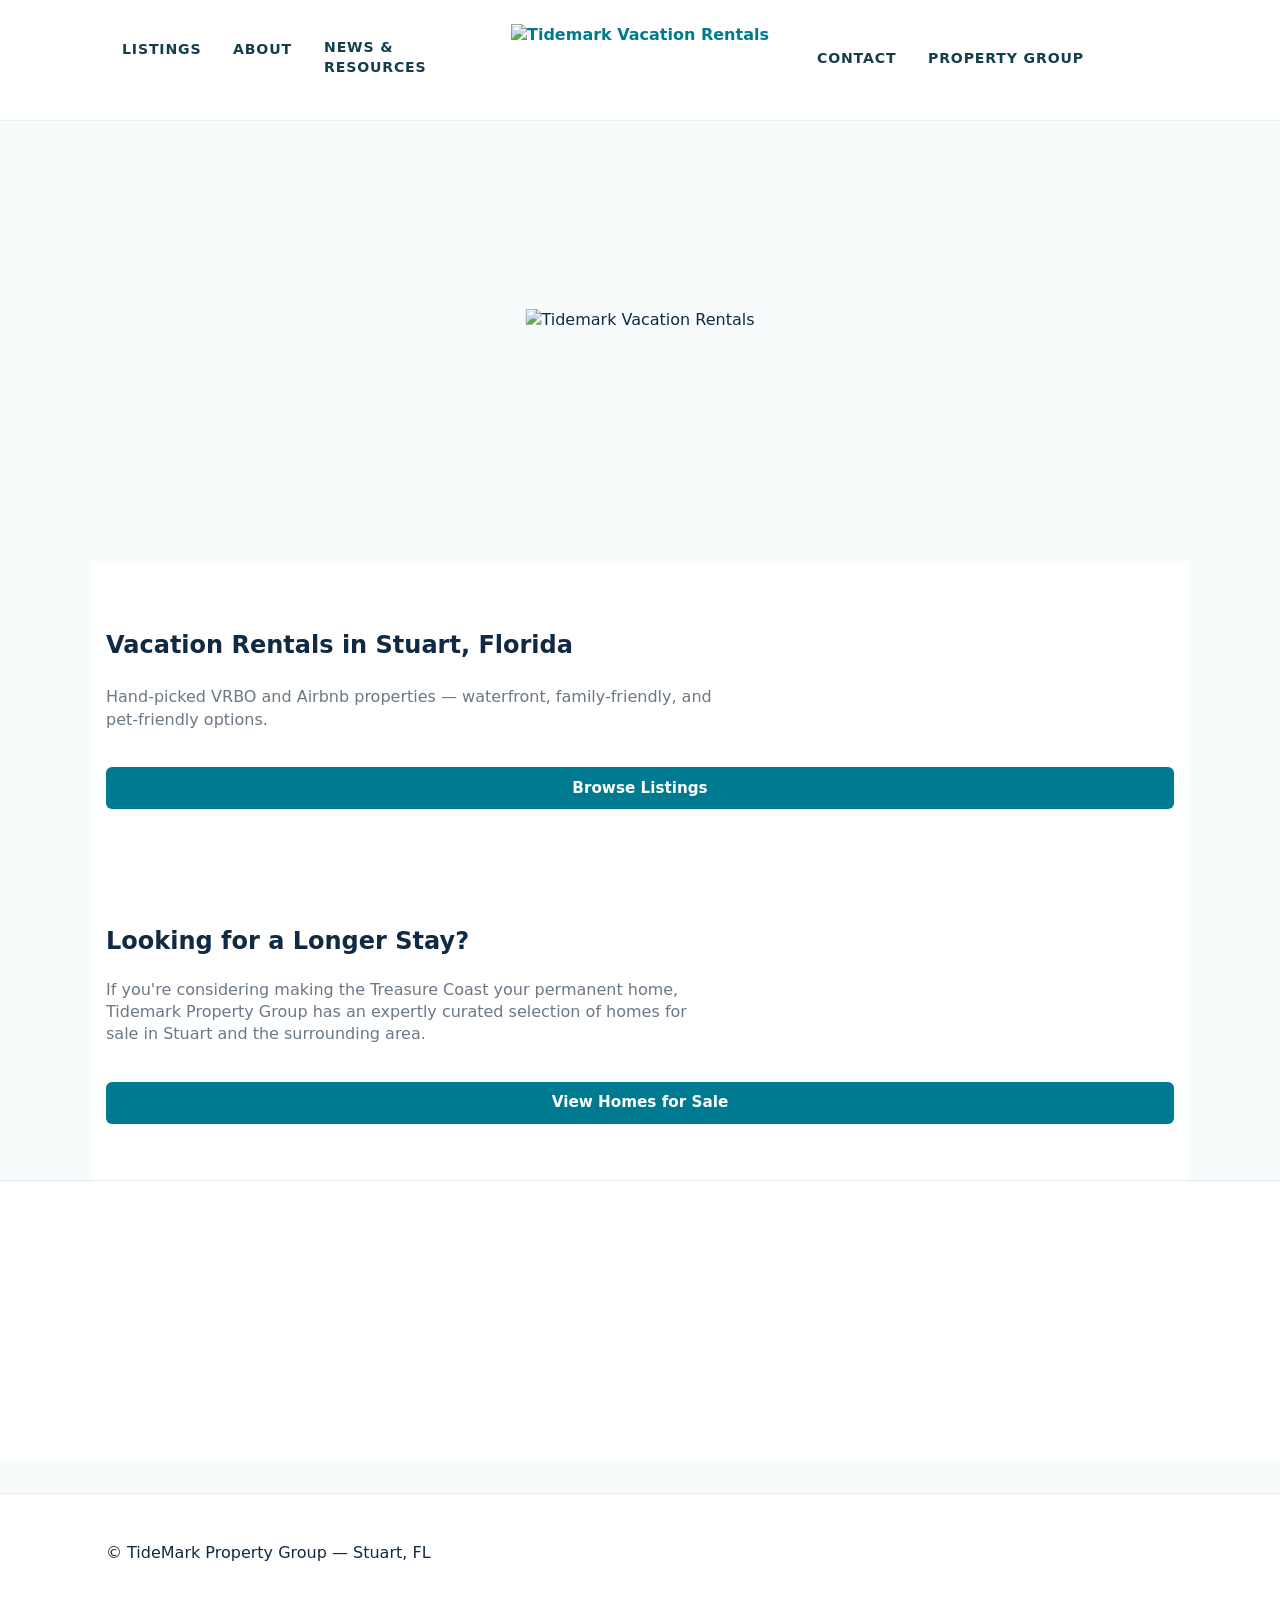
==== index.html @ 380ade41 "commit" ====
<!doctype html>
<html lang="en">
<head>
  <meta charset="utf-8">
  <meta name="viewport" content="width=device-width,initial-scale=1">
  <title>Tidemark Vacation Rentals — Stuart, FL</title>
  <meta name="description" content="Curated VRBO and Airbnb vacation rentals in Stuart, Florida. Browse beachfront homes, cottages, and condos.">
  <link rel="stylesheet" href="styles/base.css">
  <link rel="stylesheet" href="styles/layout.css">
  <link rel="stylesheet" href="styles/components.css">
  <link rel="stylesheet" href="styles/animations.css">
  <link rel="stylesheet" href="styles.css">
  <link rel="icon" href="images/logo.png" type="image/png">
</head>

<body>
  <header class="site-header">
    <div class="container header-inner">
      <nav class="nav-left" aria-label="Primary navigation">
        <ul class="nav">
          <li><a href="listings.html">Listings</a></li>
          <li><a href="about.html">About</a></li>
          <li><a href="news.html">News &amp; Resources</a></li>
        </ul>
      </nav>
      <a class="brand" href="index.html">
        <img src="images/logo.png" alt="Tidemark Vacation Rentals" class="logo">
      </a>
      <nav class="nav-right" aria-label="Secondary navigation">
        <ul class="nav">
          <li><a href="contact.html">Contact</a></li>
          <li><a href="https://tidemarkpropertygroup.com" target="_blank" rel="noopener noreferrer">Property Group</a></li>
        </ul>
      </nav>
    </div>
  </header>

  <main>
    <div class="parallax-banner">
      <img src="images/logowhite.png" alt="Tidemark Vacation Rentals" class="parallax-logo">
    </div>

    <section class="hero home-hero container">
      <h1>Vacation Rentals in Stuart, Florida</h1>
      <p class="lead">Hand-picked VRBO and Airbnb properties — waterfront, family-friendly, and pet-friendly options.</p>
      <a href="listings.html" class="btn-primary">Browse Listings</a>
    </section>

    <section class="home-teaser container">
      <h2>Looking for a Longer Stay?</h2>
      <p class="lead">If you're considering making the Treasure Coast your permanent home, Tidemark Property Group has an expertly curated selection of homes for sale in Stuart and the surrounding area.</p>
      <a href="https://tidemarkpropertygroup.com/homes-for-sale/" target="_blank" rel="noopener noreferrer" class="btn-primary" style="width:100%;box-sizing:border-box">View Homes for Sale</a>
    </section>
  </main>

  <div class="map-section">
    <iframe
      title="Stuart, FL map"
      src="https://www.google.com/maps?q=Florida+Commercial+Real+Estate+309+SE+Osceola+St+Stuart+FL+34994&output=embed&z=17"
      width="100%"
      height="280"
      style="border:0;display:block"
      allowfullscreen
      loading="lazy"
      referrerpolicy="no-referrer-when-downgrade">
    </iframe>
  </div>

  <footer class="site-footer">
    <div class="container footer-inner">
      <p>© TideMark Property Group — Stuart, FL</p>
    </div>
  </footer>

  <script>
    window.addEventListener('scroll',function(){
      document.querySelector('.site-header').classList.toggle('scrolled',window.scrollY>140);
    },{passive:true});

    // Subtle parallax on the beach banner and logo (same 0.175 multiplier)
    (function(){
      var banner = document.querySelector('.parallax-banner');
      if(!banner) return;
      var logo = banner.querySelector('.parallax-logo');
      function tick(){
        var rect = banner.getBoundingClientRect();
        var centerOffset = rect.top + rect.height / 2 - window.innerHeight / 2;
        var shift = (centerOffset * -0.3).toFixed(1);
        banner.style.backgroundPositionY = 'calc(50% + ' + shift + 'px)';
        if(logo) logo.style.transform = 'translate(-50%, calc(-50% + ' + shift + 'px))';
      }
      window.addEventListener('scroll', tick, {passive:true});
      tick();
    })();
  </script>
</body>
</html>
---- styles/layout.css ----
/* Layout and structural rules */
.site-header{background:#fff;border-bottom:1px solid rgba(14,61,77,0.06);position:sticky;top:0;z-index:50;transition:box-shadow 200ms ease}
.site-header.scrolled{box-shadow:0 6px 20px rgba(13,38,47,0.08)}
.header-inner{display:flex;align-items:center;justify-content:space-between;padding:0.75rem 0}
.brand{font-weight:700;color:var(--accent);text-decoration:none}
.nav{list-style:none;margin:0;padding:0;display:flex;gap:1rem}
.nav a{color:#153e4d;text-decoration:none;display:inline-block}
.hero{padding:2rem 1rem;text-align:left}
.lead{color:var(--muted);margin-top:0.25rem}
.listings-section{padding:1rem 0 3rem}
.listings{list-style:none;margin:1rem 0 0;padding:0;display:grid;grid-template-columns:repeat(1,1fr);gap:1rem}
.site-footer{background:#fff;border-top:1px solid rgba(14,61,77,0.06);padding:1rem 0;margin-top:2rem}

@media(min-width:640px){
  .listings{grid-template-columns:repeat(2,1fr)}
}
@media(min-width:980px){
  .listings{grid-template-columns:repeat(3,1fr)}
}
---- styles/components.css ----
/* Components: cards, buttons, tabs, search */
.card{background:var(--card);border-radius:var(--radius);overflow:hidden;box-shadow:0 6px 18px rgba(13,38,47,0.06);display:flex;flex-direction:column}
.listing article{display:flex;flex-direction:column;height:100%}
.meta{padding:0.75rem 1rem 1.25rem}
.title{margin:0 0 0.25rem;font-size:1.05rem}
.info{margin:0;color:var(--muted);font-size:0.95rem}
.location{margin-top:0.5rem;font-size:0.9rem;color:#375b6a}

.search{display:flex;gap:0.5rem;align-items:center;margin-top:1rem}
.search input[type="search"]{flex:1;padding:0.6rem;border:1px solid #d7e3e9;border-radius:6px}
.search select{padding:0.6rem;border:1px solid #d7e3e9;border-radius:6px;background:#fff}

.tabs{display:flex;gap:0.5rem;margin:0.5rem 0 1rem}
.tab{display:inline-block;padding:0.5rem 0.75rem;background:#fff;border:1px solid rgba(14,61,77,0.08);border-radius:6px;color:var(--accent);text-decoration:none}
.tab.active,.tab[aria-current="true"]{background:var(--accent);color:var(--accent-contrast)}
.tab:hover{background:#f0fbff}

/* Dynamic hover/interaction for buttons (scale and lift) */
@media (hover: hover) and (pointer: fine) {
	.tab, .btn, .panel-close, .nav a, .brand {
		transition:transform 180ms cubic-bezier(.2,.8,.2,1), box-shadow 180ms ease;
		will-change: transform;
	}

	.brand:hover { transform: scale(1.08); }
	.brand:active { transform: scale(0.97); }

	.tab:hover, .btn:hover, .btn-primary:hover {
		transform: translateY(-3px) scale(1.04);
	}

	.nav a:hover { transform: scale(1.08); }
	.nav a:active { transform: scale(0.97); }

	.tab:active, .btn:active, .btn-primary:active { transform: translateY(-1px) scale(0.995); }

	.panel-close:hover { transform: scale(1.08); }
	.panel-close:active { transform: scale(0.98); }
}

.btn{display:inline-block;padding:0.5rem 0.75rem;border-radius:6px;background:var(--accent);color:var(--accent-contrast);text-decoration:none}

/* Overlay / panel for showing all listings */
.hidden{display:none !important}
.tab-overlay{position:fixed;inset:0;display:flex;align-items:center;justify-content:center;background:rgba(2,18,23,0.45);z-index:1200;padding:1rem}
.tab-panel{background:var(--card);border-radius:12px;max-width:1000px;width:100%;max-height:90vh;overflow:auto;padding:1rem;position:relative;box-shadow:0 20px 60px rgba(2,18,23,0.35)}
.panel-close{position:absolute;right:0.75rem;top:0.5rem;background:none;border:none;color:var(--muted);font-size:1.25rem;cursor:pointer}
.tab-panel .container{padding-top:0.5rem}
.listings-list{list-style:none;margin:0;padding:0}
.listings-list li{padding:0.5rem 0;border-bottom:1px solid rgba(14,61,77,0.04)}
---- styles.css ----
:root{
  --bg:#f7fbfc;
  --card:#ffffff;
  --muted:#6b7885;
  --accent:#007a90; /* inspired by tidemarkpropertygroup.com palette */
  --max-width:1100px;
  --radius:8px;
}
*{box-sizing:border-box}
html,body{height:100%}
body{margin:0;font-family:system-ui,-apple-system,Segoe UI,Roboto,Helvetica,Arial,sans-serif;background:var(--bg);color:#102a43;line-height:1.4}
.container{max-width:var(--max-width);margin:0 auto;padding:1rem}
/* ---- Site Header (styled after tidemarkpropertygroup.com) ---- */
.site-header{
  background:#fff;
  border-bottom:1px solid #e6eef2;
  position:sticky;
  top:0;
  z-index:100;
  transition:box-shadow 0.25s,border-color 0.25s;
}
.site-header.scrolled{
  box-shadow:0 2px 14px rgba(13,38,47,0.10);
  border-bottom-color:transparent;
}
.header-inner{
  display:grid;
  grid-template-columns:1fr auto 1fr;
  align-items:center;
  height:120px;
  padding:0 2rem;
  column-gap:3rem;
}
.header-inner .brand{justify-self:center}
.header-inner .nav-left{justify-self:end}
.header-inner .nav-right{justify-self:start}
.brand{
  display:flex;
  align-items:center;
  text-decoration:none;
}
.logo{
  height:72px;
  width:auto;
  display:block;
}
.nav{list-style:none;margin:0;padding:0;display:flex;gap:2rem}
.nav a{
  color:#153e4d;
  text-decoration:none;
  font-size:0.88rem;
  font-weight:600;
  letter-spacing:0.06em;
  text-transform:uppercase;
  padding-bottom:3px;
  border-bottom:2px solid transparent;
  transition:color 0.15s,border-color 0.15s;
}
.nav a:hover{color:var(--accent);border-bottom-color:var(--accent)}

@media(max-width:778px){
  .header-inner{height:80px;padding:0 1rem}
  .logo{height:50px}
  .nav{gap:1rem}
  .nav a{font-size:0.78rem}
}
@media(max-width:480px){
  .header-inner{height:60px;padding:0 0.75rem}
  .logo{height:38px}
  .nav{gap:0.5rem}
  .nav a{font-size:0.72rem;letter-spacing:0.03em}
}
.hero{padding:2rem 1rem;text-align:left}
.lead{color:var(--muted);margin-top:0.25rem}
.search{display:flex;gap:0.5rem;align-items:center;margin-top:1rem}
.search input[type="search"]{flex:1;padding:0.6rem;border:1px solid #d7e3e9;border-radius:6px}
.search select{padding:0.6rem;border:1px solid #d7e3e9;border-radius:6px;background:#fff}
.listings-section{padding:1rem 0 3rem}
.listings{list-style:none;margin:1rem 0 0;padding:0;display:grid;grid-template-columns:repeat(1,1fr);gap:1rem}
.listing article{background:var(--card);border-radius:var(--radius);overflow:hidden;box-shadow:0 4px 10px rgba(13,38,47,0.06);display:flex;flex-direction:column}
.listing a{color:inherit;text-decoration:none;display:block}
figure{margin:0}
figure img{width:100%;height:auto;display:block}
figcaption{font-size:0.85rem;color:var(--muted);padding:0.5rem 1rem}
.meta{padding:0.75rem 1rem 1.25rem}
.title{margin:0 0 0.25rem;font-size:1.05rem}
.info{margin:0;color:var(--muted);font-size:0.95rem}
.location{margin-top:0.5rem;font-size:0.9rem;color:#375b6a}
.muted{color:var(--muted)}
.site-footer{background:#fff;border-top:1px solid #e6eef2;padding:1rem 0;margin-top:2rem}

/* responsive layout */
@media(min-width:640px){
  .listings{grid-template-columns:repeat(2,1fr)}
}
@media(min-width:980px){
  .listings{grid-template-columns:repeat(3,1fr)}
  .hero{display:flex;flex-direction:column}
}

.visually-hidden{position:absolute!important;height:1px;width:1px;overflow:hidden;clip:rect(1px,1px,1px,1px);white-space:nowrap}

.lead{max-width:60ch}

/* Tabs for viewing all listings */
.tabs{display:flex;gap:0.5rem;margin:0.5rem 0 1rem}
.tab{display:inline-block;padding:0.5rem 0.75rem;background:#fff;border:1px solid rgba(14,61,77,0.08);border-radius:6px;color:var(--accent);text-decoration:none}
.tab:hover{background:#f0fbff}
.tab:focus{outline:3px solid rgba(0,122,144,0.15);outline-offset:2px}

.all-listings .listings-list,.all-vrbo .listings-list,.all-airbnb .listings-list{background:transparent;border-radius:6px;padding:0.5rem 0}
.listings-list li{padding:0.5rem 0;color:var(--muted)}

html{scroll-behavior:smooth}

/* ---- Shared button ---- */
.btn-primary{
  display:inline-block;
  padding:0.65rem 1.5rem;
  background:var(--accent);
  color:#fff;
  text-decoration:none;
  border:none;
  border-radius:6px;
  font-size:0.95rem;
  font-weight:600;
  cursor:pointer;
  transition:background 0.15s,transform 180ms cubic-bezier(.2,.8,.2,1);
  margin-top:1.25rem;
  min-width:220px;
  text-align:center;
}
.btn-primary:hover{background:#005f70}

/* ---- Contact page ---- */
.contact-section{padding:1rem 0 3rem;max-width:600px}
.contact-info{margin-bottom:1.75rem}
.contact-info p{margin:0.4rem 0}
.contact-info a{color:var(--accent)}
.contact-form .field{display:flex;flex-direction:column;margin-bottom:1rem}
.contact-form label{font-size:0.9rem;font-weight:600;margin-bottom:0.3rem;color:#153e4d}
.contact-form input,.contact-form textarea{padding:0.6rem 0.75rem;border:1px solid #d7e3e9;border-radius:6px;font-size:0.95rem;font-family:inherit;background:#fff}
.contact-form textarea{resize:vertical}

/* ---- Active nav link ---- */
.nav a[aria-current="page"]{color:var(--accent);border-bottom-color:var(--accent)}

/* ---- Home page ---- */
.home-hero{
  background:#fff;
  padding-top:3rem;
  padding-bottom:3rem;
}
.parallax-banner{
  position:relative;
  background-image:url('images/beach.webp');
  background-size:cover;
  background-position:center 50%;
  min-height:440px;
  width:100%;
  will-change:background-position;
}
.parallax-logo{
  position:absolute;
  top:50%;
  left:50%;
  transform:translate(-50%,-50%);
  height:130px;
  width:auto;
  pointer-events:none;
  will-change:transform;
}
.home-teaser{
  background:#fff;
  padding-top:3rem;
  padding-bottom:3.5rem;
}
.map-section{
  line-height:0;
  border-top:1px solid #e6eef2;
  display:flex;
  justify-content:center;
  background:#fff;
}
.map-section iframe{
  max-width:720px;
  width:100%;
}
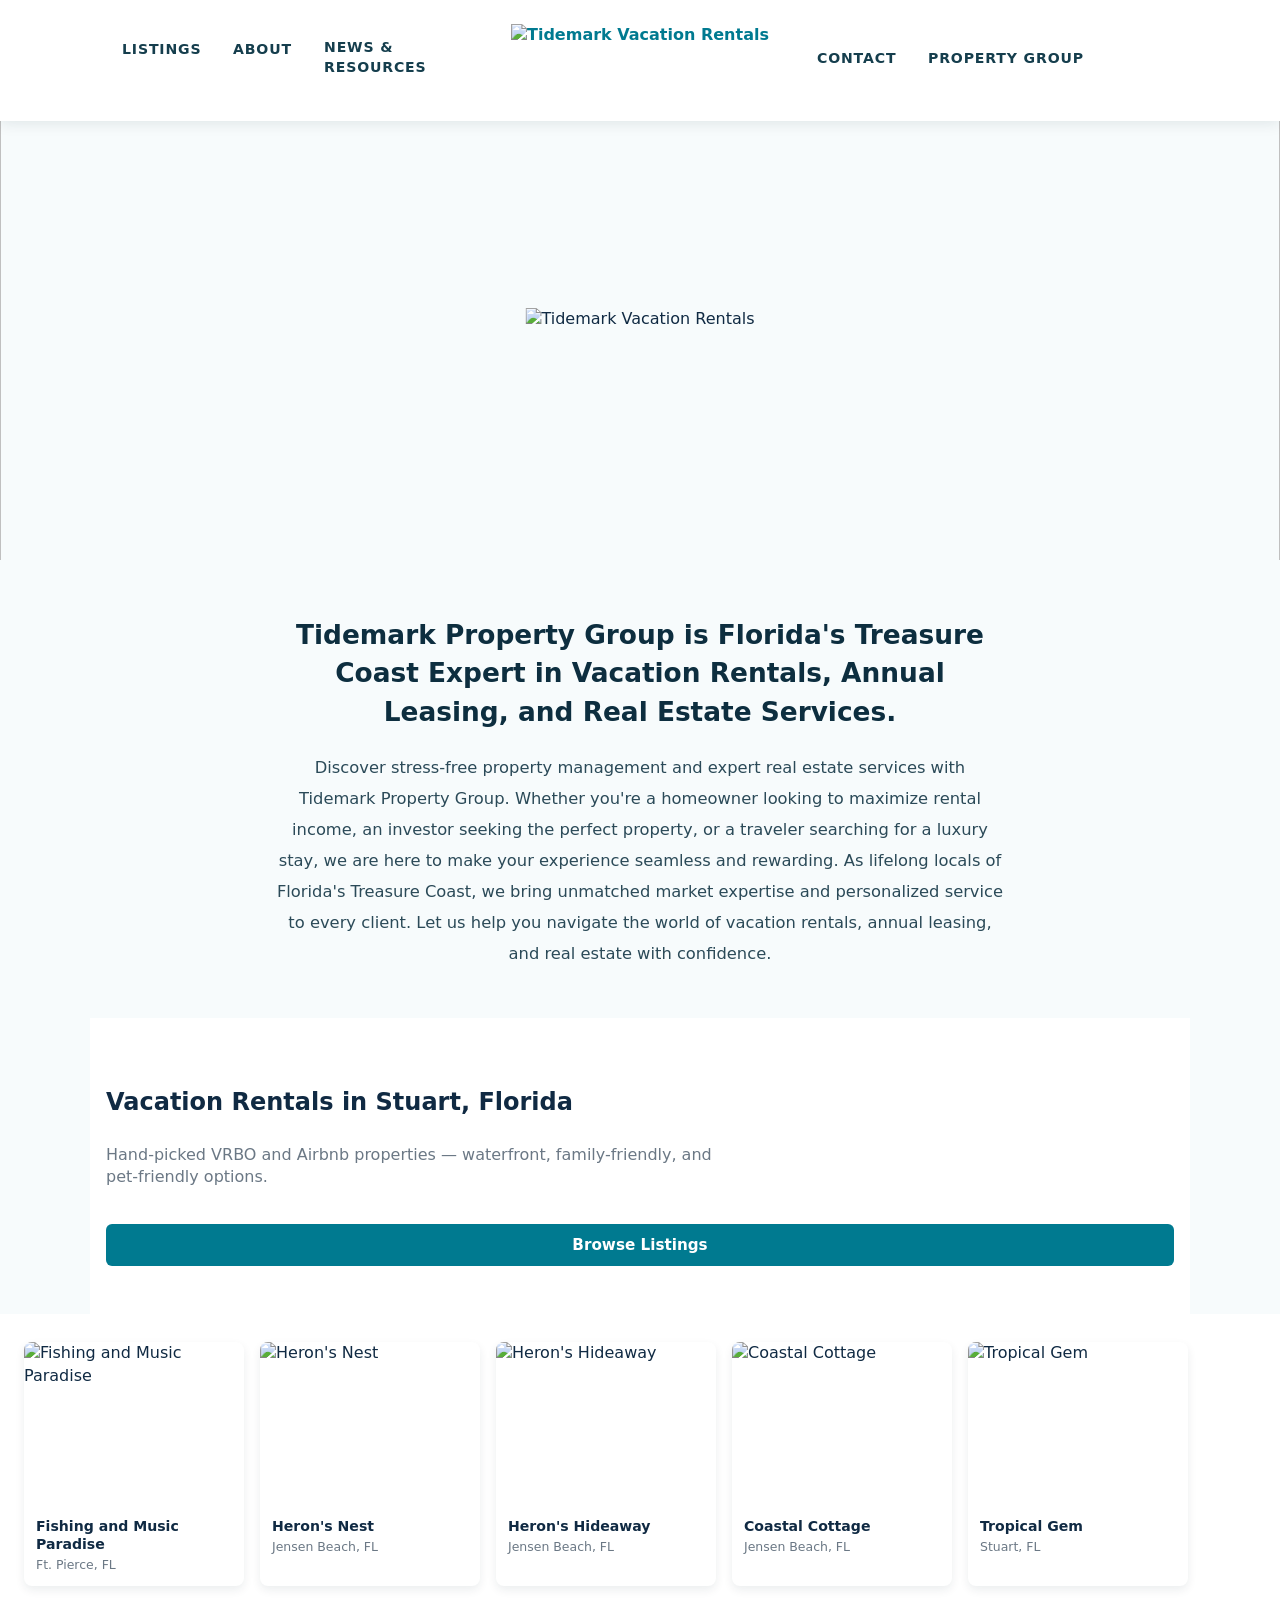
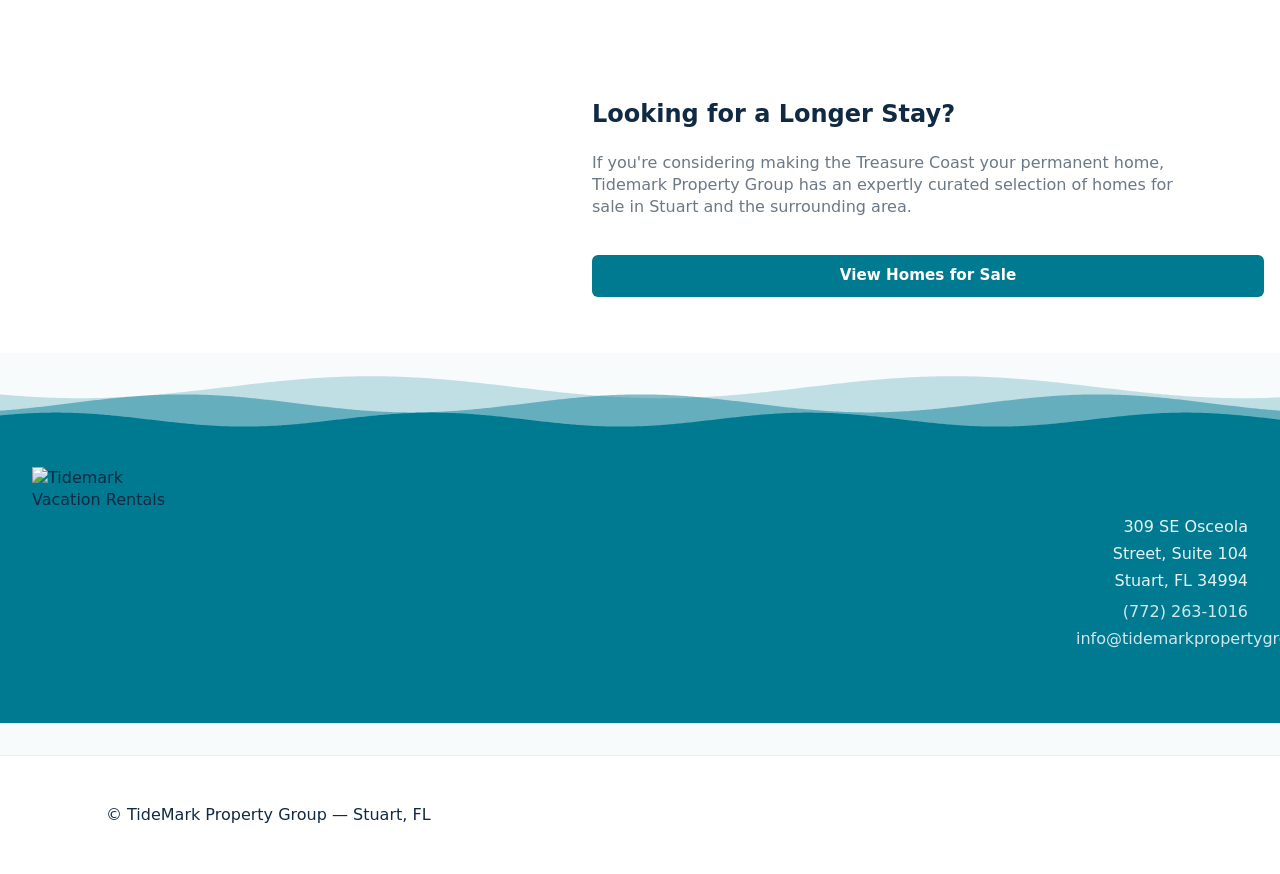
==== commit 0449691c: "homepage text" ====
--- a/index.html
+++ b/index.html
@@ -1,8 +1,8 @@
-<!doctype html>
+﻿<!doctype html>
 <html lang="en">
 <head>
   <meta charset="utf-8">
-  <meta name="viewport" content="width=device-width,initial-scale=1">
+  <meta name="viewport" content="width=device-width,initial-scale=1,viewport-fit=cover">
   <title>Tidemark Vacation Rentals — Stuart, FL</title>
   <meta name="description" content="Curated VRBO and Airbnb vacation rentals in Stuart, Florida. Browse beachfront homes, cottages, and condos.">
   <link rel="stylesheet" href="styles/base.css">
@@ -37,8 +37,14 @@
 
   <main>
     <div class="parallax-banner">
+      <img src="images/beach.webp" alt="" class="parallax-bg" aria-hidden="true">
       <img src="images/logowhite.png" alt="Tidemark Vacation Rentals" class="parallax-logo">
     </div>
+
+    <section class="home-intro container">
+      <h2 class="home-intro-heading">Tidemark Property Group is Florida's Treasure Coast Expert in Vacation Rentals, Annual Leasing, and Real Estate Services.</h2>
+      <p class="home-intro-body">Discover stress-free property management and expert real estate services with Tidemark Property Group. Whether you're a homeowner looking to maximize rental income, an investor seeking the perfect property, or a traveler searching for a luxury stay, we are here to make your experience seamless and rewarding. As lifelong locals of Florida's Treasure Coast, we bring unmatched market expertise and personalized service to every client. Let us help you navigate the world of vacation rentals, annual leasing, and real estate with confidence.</p>
+    </section>
 
     <section class="hero home-hero container">
       <h1>Vacation Rentals in Stuart, Florida</h1>
@@ -46,24 +52,81 @@
       <a href="listings.html" class="btn-primary">Browse Listings</a>
     </section>
 
-    <section class="home-teaser container">
-      <h2>Looking for a Longer Stay?</h2>
-      <p class="lead">If you're considering making the Treasure Coast your permanent home, Tidemark Property Group has an expertly curated selection of homes for sale in Stuart and the surrounding area.</p>
-      <a href="https://tidemarkpropertygroup.com/homes-for-sale/" target="_blank" rel="noopener noreferrer" class="btn-primary" style="width:100%;box-sizing:border-box">View Homes for Sale</a>
+    <div class="home-listings-scroll-wrap">
+      <div class="home-listings-scroll">
+        <a class="home-listing-card" href="properties/fishing-music-paradise.html">
+          <figure><img src="images/fishingmusicparadise.avif" alt="Fishing and Music Paradise" loading="lazy"></figure>
+          <div class="home-listing-card-meta">
+            <strong>Fishing and Music Paradise</strong>
+            <span>Ft. Pierce, FL</span>
+          </div>
+        </a>
+        <a class="home-listing-card" href="properties/herons-nest-jensen-beach.html">
+          <figure><img src="https://tidemarkpropertygroup.com/wp-content/uploads/b322d1e5-e257-435a-ab02-1140fc0cd471.jpeg.avif" alt="Heron's Nest" loading="lazy"></figure>
+          <div class="home-listing-card-meta">
+            <strong>Heron's Nest</strong>
+            <span>Jensen Beach, FL</span>
+          </div>
+        </a>
+        <a class="home-listing-card" href="properties/herons-hideaway-jensen-beach.html">
+          <figure><img src="https://tidemarkpropertygroup.com/wp-content/uploads/bb3c4fcd-e1f4-421b-a0d3-3cce613274f4.jpeg.avif" alt="Heron's Hideaway" loading="lazy"></figure>
+          <div class="home-listing-card-meta">
+            <strong>Heron's Hideaway</strong>
+            <span>Jensen Beach, FL</span>
+          </div>
+        </a>
+        <a class="home-listing-card" href="properties/coastal-cottage-jensen-beach.html">
+          <figure><img src="https://tidemarkpropertygroup.com/wp-content/uploads/6f363882-ede4-4c04-97e1-b009e5337b51.jpeg.avif" alt="Coastal Cottage" loading="lazy"></figure>
+          <div class="home-listing-card-meta">
+            <strong>Coastal Cottage</strong>
+            <span>Jensen Beach, FL</span>
+          </div>
+        </a>
+        <a class="home-listing-card" href="properties/tropical-gem-stuart.html">
+          <figure><img src="https://tidemarkpropertygroup.com/wp-content/uploads/7586237f-5f3f-47c0-bffa-d0a7342712a3.jpeg.webp" alt="Tropical Gem" loading="lazy"></figure>
+          <div class="home-listing-card-meta">
+            <strong>Tropical Gem</strong>
+            <span>Stuart, FL</span>
+          </div>
+        </a>
+      </div>
+    </div>
+
+    <section class="home-teaser">
+      <div class="home-teaser-img-wrap">
+        <img src="https://st4.depositphotos.com/1009701/39217/i/450/depositphotos_392174784-stock-photo-beautiful-florida-house-beach-rent.jpg" alt="Beautiful Florida beach house for rent" class="home-teaser-parallax-img">
+      </div>
+      <div class="home-teaser-text container">
+        <h2>Looking for a Longer Stay?</h2>
+        <p class="lead">If you're considering making the Treasure Coast your permanent home, Tidemark Property Group has an expertly curated selection of homes for sale in Stuart and the surrounding area.</p>
+        <a href="https://tidemarkpropertygroup.com/homes-for-sale/" target="_blank" rel="noopener noreferrer" class="btn-primary" style="width:100%;box-sizing:border-box">View Homes for Sale</a>
+      </div>
     </section>
   </main>
 
+  <div class="wave-divider" aria-hidden="true">
+    <canvas id="wave-canvas"></canvas>
+  </div>
+
   <div class="map-section">
-    <iframe
-      title="Stuart, FL map"
-      src="https://www.google.com/maps?q=Florida+Commercial+Real+Estate+309+SE+Osceola+St+Stuart+FL+34994&output=embed&z=17"
-      width="100%"
-      height="280"
-      style="border:0;display:block"
-      allowfullscreen
-      loading="lazy"
-      referrerpolicy="no-referrer-when-downgrade">
-    </iframe>
+    <div class="map-info">
+      <div class="map-info-inner">
+        <img src="images/logowhite.png" alt="Tidemark Vacation Rentals" class="map-logo">
+        <iframe
+          title="Stuart, FL map"
+          src="https://www.google.com/maps?q=Florida+Commercial+Real+Estate+309+SE+Osceola+St+Stuart+FL+34994&output=embed&z=17"
+          style="border:0;display:block;flex:1;min-width:0;height:100%"
+          allowfullscreen
+          loading="lazy"
+          referrerpolicy="no-referrer-when-downgrade">
+        </iframe>
+        <div class="map-contact-text">
+          <address>309 SE Osceola Street, Suite 104<br>Stuart, FL 34994</address>
+          <p><a href="tel:+17722631016">(772) 263-1016</a></p>
+          <p><a href="mailto:info@tidemarkpropertygroup.com">info@tidemarkpropertygroup.com</a></p>
+        </div>
+      </div>
+    </div>
   </div>
 
   <footer class="site-footer">
@@ -77,17 +140,70 @@
       document.querySelector('.site-header').classList.toggle('scrolled',window.scrollY>140);
     },{passive:true});
 
-    // Subtle parallax on the beach banner and logo (same 0.175 multiplier)
+    // Animated wave divider
+    (function(){
+      var canvas = document.getElementById('wave-canvas');
+      if(!canvas) return;
+      var ctx = canvas.getContext('2d');
+      var w, h, raf, t = 0;
+      function resize(){
+        w = canvas.width = canvas.offsetWidth * (window.devicePixelRatio || 1);
+        h = canvas.height = canvas.offsetHeight * (window.devicePixelRatio || 1);
+        ctx.scale(window.devicePixelRatio || 1, window.devicePixelRatio || 1);
+        w /= (window.devicePixelRatio || 1);
+        h /= (window.devicePixelRatio || 1);
+      }
+      function drawWave(yCenter, amp, freq, phase, color){
+        ctx.beginPath();
+        ctx.moveTo(0, h);
+        for(var x = 0; x <= w; x += 2){
+          ctx.lineTo(x, yCenter + Math.sin(x / w * freq * Math.PI * 2 + phase) * amp);
+        }
+        ctx.lineTo(w, h);
+        ctx.closePath();
+        ctx.fillStyle = color;
+        ctx.fill();
+      }
+      function frame(){
+        ctx.clearRect(0, 0, w, h);
+        drawWave(h * 0.38, 11, 2.2, t * 0.55,       'rgba(0,122,144,0.22)');
+        drawWave(h * 0.56, 9,  2.8, t * 0.85 + 1.1, 'rgba(0,122,144,0.48)');
+        drawWave(h * 0.74, 7,  3.4, t * 1.15 + 2.3, '#007a90');
+        t += 0.0137;
+        raf = requestAnimationFrame(frame);
+      }
+      resize();
+      window.addEventListener('resize', function(){ cancelAnimationFrame(raf); resize(); frame(); }, {passive:true});
+      frame();
+    })();
+
+    // Parallax: uses transform (GPU-accelerated) so it works on mobile too
     (function(){
       var banner = document.querySelector('.parallax-banner');
       if(!banner) return;
+      var bg = banner.querySelector('.parallax-bg');
       var logo = banner.querySelector('.parallax-logo');
       function tick(){
         var rect = banner.getBoundingClientRect();
         var centerOffset = rect.top + rect.height / 2 - window.innerHeight / 2;
         var shift = (centerOffset * -0.3).toFixed(1);
-        banner.style.backgroundPositionY = 'calc(50% + ' + shift + 'px)';
+        if(bg) bg.style.transform = 'translateY(' + shift + 'px)';
         if(logo) logo.style.transform = 'translate(-50%, calc(-50% + ' + shift + 'px))';
+      }
+      window.addEventListener('scroll', tick, {passive:true});
+      tick();
+    })();
+
+    // Parallax for home-teaser image
+    (function(){
+      var wrap = document.querySelector('.home-teaser-img-wrap');
+      if(!wrap) return;
+      var img = wrap.querySelector('.home-teaser-parallax-img');
+      function tick(){
+        var rect = wrap.getBoundingClientRect();
+        var centerOffset = rect.top + rect.height / 2 - window.innerHeight / 2;
+        var shift = (centerOffset * -0.16).toFixed(1);
+        if(img) img.style.transform = 'translateY(' + shift + 'px)';
       }
       window.addEventListener('scroll', tick, {passive:true});
       tick();
--- a/styles.css
+++ b/styles.css
@@ -6,29 +6,30 @@
   --max-width:1100px;
   --radius:8px;
 }
-*{box-sizing:border-box}
+*{box-sizing:border-box;cursor:url("data:image/svg+xml,%3Csvg xmlns='http://www.w3.org/2000/svg' width='20' height='20' viewBox='0 0 20 20'%3E%3Cpath d='M4 2 L4 16 L8 12 L11 18 L13 17 L10 11 L15 11 Z' fill='%2387ceeb' stroke='%23005f70' stroke-width='1'/%3E%3C/svg%3E") 4 2,auto}
 html,body{height:100%}
 body{margin:0;font-family:system-ui,-apple-system,Segoe UI,Roboto,Helvetica,Arial,sans-serif;background:var(--bg);color:#102a43;line-height:1.4}
 .container{max-width:var(--max-width);margin:0 auto;padding:1rem}
 /* ---- Site Header (styled after tidemarkpropertygroup.com) ---- */
 .site-header{
   background:#fff;
-  border-bottom:1px solid #e6eef2;
-  position:sticky;
+  border-bottom:1px solid transparent;
+  position:fixed;
   top:0;
+  left:0;
+  right:0;
   z-index:100;
-  transition:box-shadow 0.25s,border-color 0.25s;
-}
-.site-header.scrolled{
   box-shadow:0 2px 14px rgba(13,38,47,0.10);
-  border-bottom-color:transparent;
-}
+  /* push content below the status bar on notched iPhones */
+  padding-top:env(safe-area-inset-top,0px);
+}
+body{padding-top:calc(120px + env(safe-area-inset-top,0px))}
 .header-inner{
   display:grid;
   grid-template-columns:1fr auto 1fr;
   align-items:center;
   height:120px;
-  padding:0 2rem;
+  padding:0 max(2rem,env(safe-area-inset-right,0px));
   column-gap:3rem;
 }
 .header-inner .brand{justify-self:center}
@@ -63,31 +64,50 @@
   .logo{height:50px}
   .nav{gap:1rem}
   .nav a{font-size:0.78rem}
-}
-@media(max-width:480px){
-  .header-inner{height:60px;padding:0 0.75rem}
+  body{padding-top:calc(80px + env(safe-area-inset-top,0px))}
+}
+@media(max-width:540px){
+  .header-inner{
+    display:flex;flex-direction:column;align-items:center;
+    height:auto;padding:0.5rem 1rem 0.6rem;gap:0.35rem;column-gap:0;
+  }
+  .header-inner .brand{justify-self:unset}
+  .header-inner .nav-left,.header-inner .nav-right{justify-self:unset;min-width:0;overflow:visible}
   .logo{height:38px}
-  .nav{gap:0.5rem}
-  .nav a{font-size:0.72rem;letter-spacing:0.03em}
+  .nav{gap:0.35rem 0.7rem;flex-wrap:wrap;justify-content:center}
+  .nav a{font-size:0.75rem;letter-spacing:0.03em;white-space:nowrap}
+  body{padding-top:calc(120px + env(safe-area-inset-top,0px))}
 }
 .hero{padding:2rem 1rem;text-align:left}
+.team-section{padding-top:0;padding-bottom:3rem}
+.team-section h2{margin-bottom:1.5rem}
+.profile-card{display:flex;gap:2rem;align-items:flex-start}
+.profile-photo{width:220px;height:220px;object-fit:cover;object-position:top;border-radius:50%;flex-shrink:0;box-shadow:0 6px 24px rgba(13,38,47,0.12)}
+.profile-bio h3{margin:0 0 0.75rem;font-size:1.2rem}
+.profile-bio p{margin:0;color:var(--muted);line-height:1.7}
+@media(max-width:540px){
+  .profile-card{flex-direction:column;align-items:center;text-align:center}
+  .profile-photo{width:160px;height:160px}
+}
 .lead{color:var(--muted);margin-top:0.25rem}
 .search{display:flex;gap:0.5rem;align-items:center;margin-top:1rem}
-.search input[type="search"]{flex:1;padding:0.6rem;border:1px solid #d7e3e9;border-radius:6px}
-.search select{padding:0.6rem;border:1px solid #d7e3e9;border-radius:6px;background:#fff}
+.search input[type="search"]{flex:1;padding:0.6rem;border:1px solid #d7e3e9;border-radius:6px;font-size:max(1rem,16px)}
+.search select{padding:0.6rem;border:1px solid #d7e3e9;border-radius:6px;background:#fff;font-size:max(1rem,16px)}
 .listings-section{padding:1rem 0 3rem}
 .listings{list-style:none;margin:1rem 0 0;padding:0;display:grid;grid-template-columns:repeat(1,1fr);gap:1rem}
 .listing article{background:var(--card);border-radius:var(--radius);overflow:hidden;box-shadow:0 4px 10px rgba(13,38,47,0.06);display:flex;flex-direction:column}
 .listing a{color:inherit;text-decoration:none;display:block}
 figure{margin:0}
 figure img{width:100%;height:auto;display:block}
+.listing figure{aspect-ratio:4/3;overflow:hidden}
+.listing figure img{width:100%;height:100%;object-fit:cover;display:block}
 figcaption{font-size:0.85rem;color:var(--muted);padding:0.5rem 1rem}
 .meta{padding:0.75rem 1rem 1.25rem}
 .title{margin:0 0 0.25rem;font-size:1.05rem}
 .info{margin:0;color:var(--muted);font-size:0.95rem}
 .location{margin-top:0.5rem;font-size:0.9rem;color:#375b6a}
 .muted{color:var(--muted)}
-.site-footer{background:#fff;border-top:1px solid #e6eef2;padding:1rem 0;margin-top:2rem}
+.site-footer{background:#fff;border-top:1px solid #e6eef2;padding:1rem 0;margin-top:2rem;padding-bottom:max(1rem,env(safe-area-inset-bottom,0px))}
 
 /* responsive layout */
 @media(min-width:640px){
@@ -134,16 +154,43 @@
 
 /* ---- Contact page ---- */
 .contact-section{padding:1rem 0 3rem;max-width:600px}
-.contact-info{margin-bottom:1.75rem}
-.contact-info p{margin:0.4rem 0}
+.contact-info{margin-bottom:2rem;background:var(--card);border-radius:var(--radius);box-shadow:0 4px 16px rgba(13,38,47,0.07);overflow:hidden}
+.contact-detail{display:flex;align-items:flex-start;gap:1.25rem;padding:1rem 1.25rem;border-bottom:1px solid rgba(14,61,77,0.06)}
+.contact-detail:last-child{border-bottom:none}
+.contact-label{font-size:0.72rem;font-weight:700;letter-spacing:0.07em;text-transform:uppercase;color:var(--muted);min-width:4.5rem;flex-shrink:0;padding-top:0.15rem}
+.contact-info address{font-style:normal;line-height:1.6}
 .contact-info a{color:var(--accent)}
 .contact-form .field{display:flex;flex-direction:column;margin-bottom:1rem}
 .contact-form label{font-size:0.9rem;font-weight:600;margin-bottom:0.3rem;color:#153e4d}
-.contact-form input,.contact-form textarea{padding:0.6rem 0.75rem;border:1px solid #d7e3e9;border-radius:6px;font-size:0.95rem;font-family:inherit;background:#fff}
+.contact-form input,.contact-form textarea{padding:0.6rem 0.75rem;border:1px solid #d7e3e9;border-radius:6px;font-size:max(1rem,16px);font-family:inherit;background:#fff}
 .contact-form textarea{resize:vertical}
 
 /* ---- Active nav link ---- */
 .nav a[aria-current="page"]{color:var(--accent);border-bottom-color:var(--accent)}
+
+/* ---- News page ---- */
+.news-section{padding:1rem 0 3rem}
+.news-grid{display:grid;grid-template-columns:repeat(auto-fill,minmax(300px,1fr));gap:1.75rem}
+.news-card{
+  background:var(--card);border-radius:var(--radius);overflow:hidden;
+  box-shadow:0 4px 16px rgba(13,38,47,0.08);
+  display:flex;flex-direction:column;
+  transition:box-shadow 0.15s,transform 180ms cubic-bezier(.2,.8,.2,1);
+}
+.news-card:hover{box-shadow:0 8px 28px rgba(13,38,47,0.14);transform:translateY(-3px)}
+.news-card-figure{margin:0;aspect-ratio:16/9;overflow:hidden;flex-shrink:0}
+.news-card-figure img{width:100%;height:100%;object-fit:cover;display:block}
+.news-card-body{padding:1.25rem 1.4rem 1.6rem;display:flex;flex-direction:column;flex:1}
+.news-meta{margin:0 0 0.5rem;font-size:0.75rem;font-weight:600;letter-spacing:0.06em;text-transform:uppercase;color:var(--muted)}
+.news-title{margin:0 0 0.75rem;font-size:1.1rem;line-height:1.35;color:#0d1f2d}
+.news-intro{color:var(--muted);margin-bottom:1.25rem;line-height:1.65;font-size:0.9rem;flex:1}
+.news-source-link{display:inline-block;margin-top:auto;align-self:flex-start}
+
+/* ---- Wave divider ---- */
+.wave-divider{width:100%;height:90px;overflow:hidden;line-height:0;background:var(--bg);display:block}
+#wave-canvas{display:block;width:100%;height:100%}
+.wave-footer-brand{background:#007a90;display:flex;justify-content:center;align-items:center;padding:1.75rem 1rem}
+.wave-footer-brand img{height:64px;width:auto}
 
 /* ---- Home page ---- */
 .home-hero{
@@ -153,12 +200,43 @@
 }
 .parallax-banner{
   position:relative;
-  background-image:url('images/beach.webp');
-  background-size:cover;
-  background-position:center 50%;
+  overflow:hidden;
   min-height:440px;
   width:100%;
-  will-change:background-position;
+}
+.about-banner-overlay{
+  position:absolute;
+  inset:0;
+  display:flex;
+  flex-direction:column;
+  align-items:center;
+  justify-content:center;
+  text-align:center;
+  padding:2rem;
+  background:rgba(10,30,40,0.38);
+}
+.about-banner-overlay h1{
+  color:#fff;
+  font-size:clamp(2rem,5vw,3.2rem);
+  margin:0 0 0.6rem;
+  text-shadow:0 2px 12px rgba(0,0,0,0.45);
+}
+.about-banner-overlay .lead{
+  color:rgba(255,255,255,0.88);
+  font-size:1.1rem;
+  margin:0;
+  text-shadow:0 1px 6px rgba(0,0,0,0.4);
+}
+.parallax-bg{
+  position:absolute;
+  top:-15%;
+  left:0;
+  width:100%;
+  height:130%;
+  object-fit:cover;
+  will-change:transform;
+  pointer-events:none;
+  user-select:none;
 }
 .parallax-logo{
   position:absolute;
@@ -169,20 +247,98 @@
   width:auto;
   pointer-events:none;
   will-change:transform;
-}
+  animation:logoFadeIn 2.4s ease-out both;
+}
+@keyframes logoFadeIn{
+  from{opacity:0}
+  to{opacity:1}
+}
+.home-intro{padding-top:3.5rem;padding-bottom:3rem;max-width:760px;margin-left:auto;margin-right:auto;text-align:center}
+.home-intro-heading{font-size:clamp(1.2rem,2.8vw,1.65rem);line-height:1.45;color:#0d2e3f;margin:0 0 1.4rem;font-weight:700}
+.home-intro-body{color:#2b4a58;line-height:1.9;margin:0;font-size:1.02rem}
+.home-listings-scroll-wrap{background:#fff;padding:1.5rem 0 2rem}
+.home-listings-scroll{
+  display:flex;gap:1rem;
+  overflow-x:auto;scroll-snap-type:x mandatory;
+  padding:0.25rem 1.5rem 0.75rem;
+  scrollbar-width:thin;scrollbar-color:var(--accent) #e6eef2;
+}
+.home-listings-scroll::-webkit-scrollbar{height:6px}
+.home-listings-scroll::-webkit-scrollbar-track{background:#e6eef2;border-radius:3px}
+.home-listings-scroll::-webkit-scrollbar-thumb{background:var(--accent);border-radius:3px}
+.home-listing-card{
+  flex:0 0 220px;scroll-snap-align:start;
+  display:flex;flex-direction:column;
+  text-decoration:none;color:inherit;
+  background:var(--card);border-radius:var(--radius);
+  overflow:hidden;box-shadow:0 4px 10px rgba(13,38,47,0.08);
+  transition:box-shadow 0.15s,transform 180ms cubic-bezier(.2,.8,.2,1);
+}
+.home-listing-card:hover{box-shadow:0 8px 24px rgba(13,38,47,0.14);transform:translateY(-3px)}
+.home-listing-card figure{margin:0;aspect-ratio:4/3;overflow:hidden}
+.home-listing-card figure img{width:100%;height:100%;object-fit:cover;display:block}
+.home-listing-card-meta{padding:0.6rem 0.75rem 0.8rem;display:flex;flex-direction:column;gap:0.15rem}
+.home-listing-card-meta strong{font-size:0.88rem;color:#102a43;line-height:1.3}
+.home-listing-card-meta span{font-size:0.78rem;color:var(--muted)}
 .home-teaser{
   background:#fff;
+  display:flex;
+  align-items:stretch;
+  overflow:hidden;
+}
+.home-teaser-img-wrap{
+  flex:0 0 45%;
+  position:relative;
+  overflow:hidden;
+  min-height:320px;
+}
+.home-teaser-parallax-img{
+  position:absolute;
+  top:-15%;
+  left:0;
+  width:100%;
+  height:130%;
+  object-fit:cover;
+  will-change:transform;
+  pointer-events:none;
+  user-select:none;
+}
+.home-teaser-text{
+  flex:1;
   padding-top:3rem;
   padding-bottom:3.5rem;
 }
-.map-section{
-  line-height:0;
-  border-top:1px solid #e6eef2;
+@media(max-width:760px){
+  .home-teaser{flex-direction:column}
+  .home-teaser-img-wrap{flex:none;height:220px}
+  .home-teaser-text{padding-top:2rem;padding-bottom:2.5rem}
+}
+.map-section{width:100%}
+.map-info{width:100%;background:var(--accent)}
+.map-info-inner{
+  width:100%;
   display:flex;
-  justify-content:center;
-  background:#fff;
-}
-.map-section iframe{
-  max-width:720px;
-  width:100%;
-}
+  align-items:stretch;
+  height:280px;
+}
+.map-logo{
+  flex-shrink:0;width:200px;
+  object-fit:contain;object-position:center;
+  padding:1.5rem 2rem;
+}
+.map-contact-text{
+  flex-shrink:0;width:220px;
+  display:flex;flex-direction:column;justify-content:center;
+  text-align:right;padding:1.5rem 2rem 1.5rem 1rem;
+  color:rgba(255,255,255,0.9);
+}
+.map-contact-text address{font-style:normal;line-height:1.7;margin-bottom:0.3rem}
+.map-contact-text p{margin:0.15rem 0}
+.map-contact-text a{color:rgba(255,255,255,0.82);text-decoration:none}
+.map-contact-text a:hover{color:#fff}
+@media(max-width:600px){
+  .map-info-inner{flex-direction:column;height:auto;align-items:center}
+  .map-logo{width:auto;height:60px;padding:1.25rem 1rem 0.75rem}
+  .map-info-inner iframe{width:100%;height:220px;flex:none}
+  .map-contact-text{width:100%;text-align:center;padding:0.75rem 1rem 1.25rem}
+}
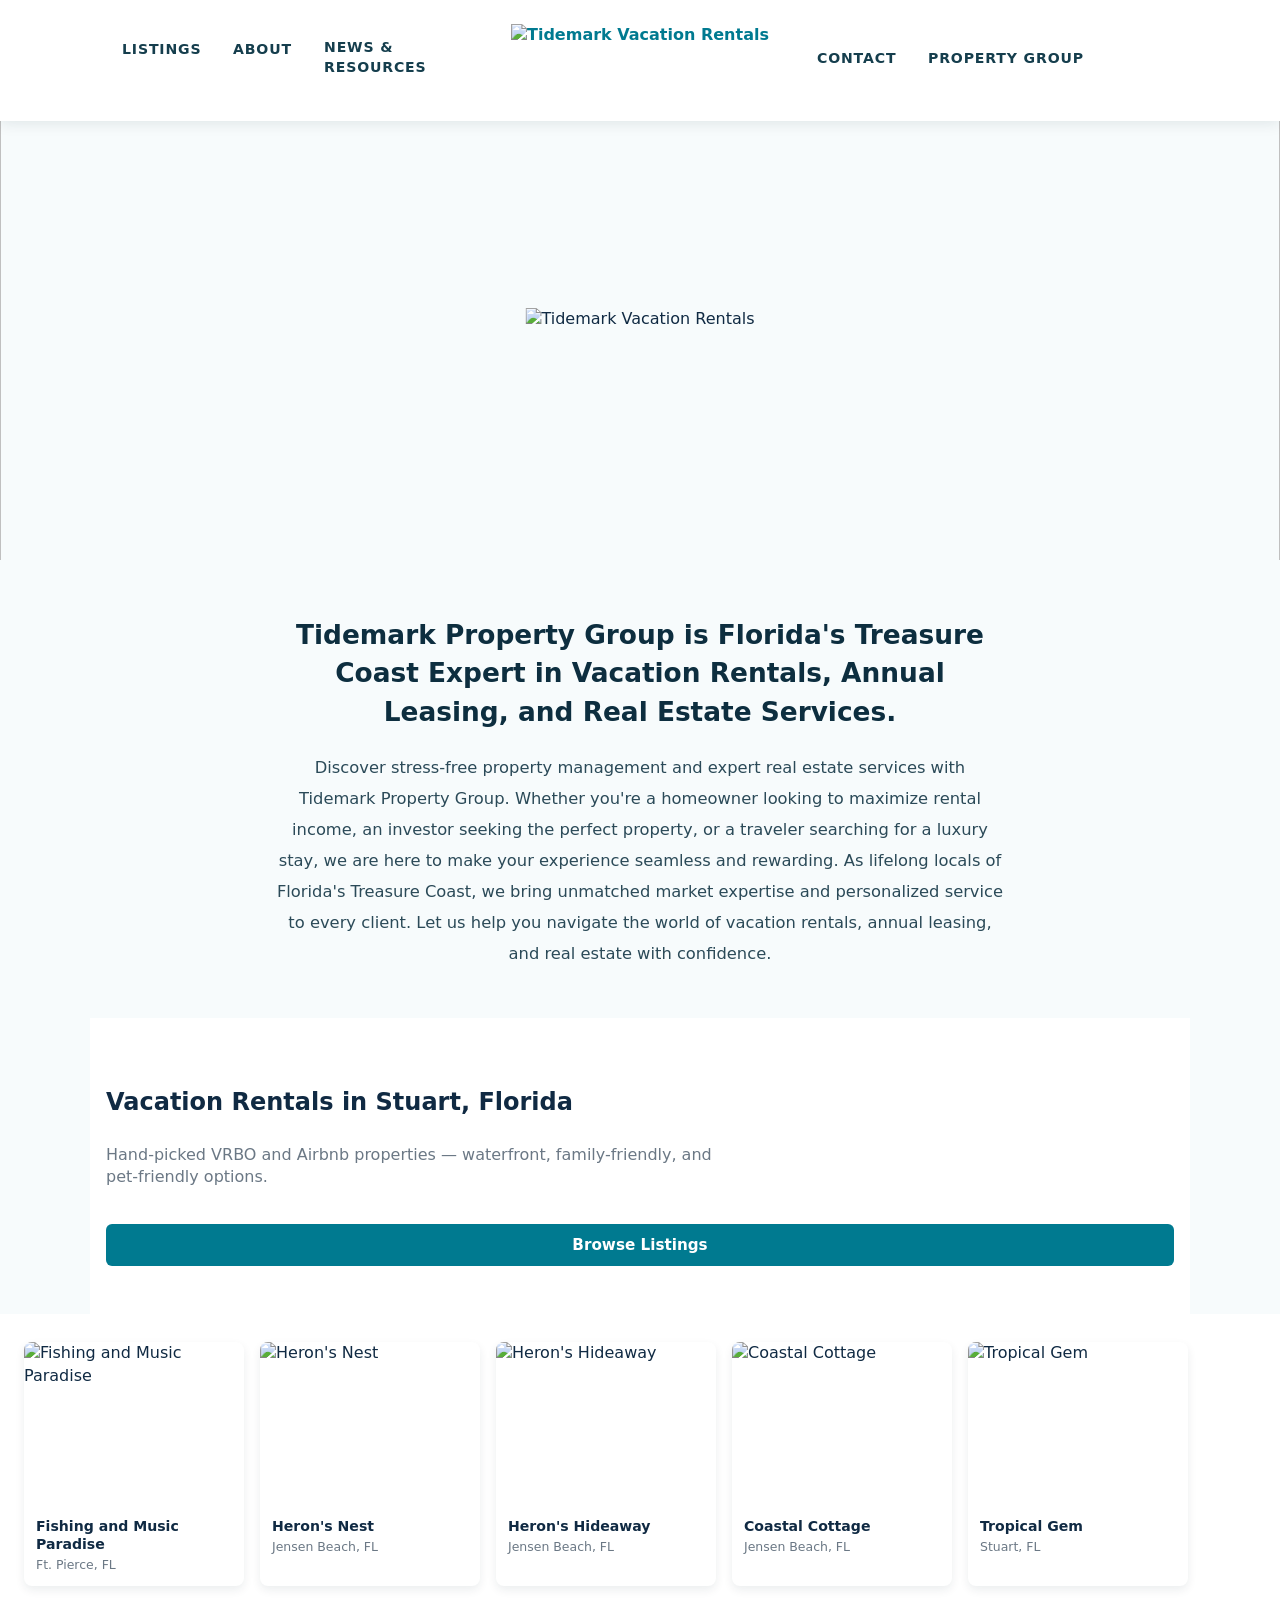
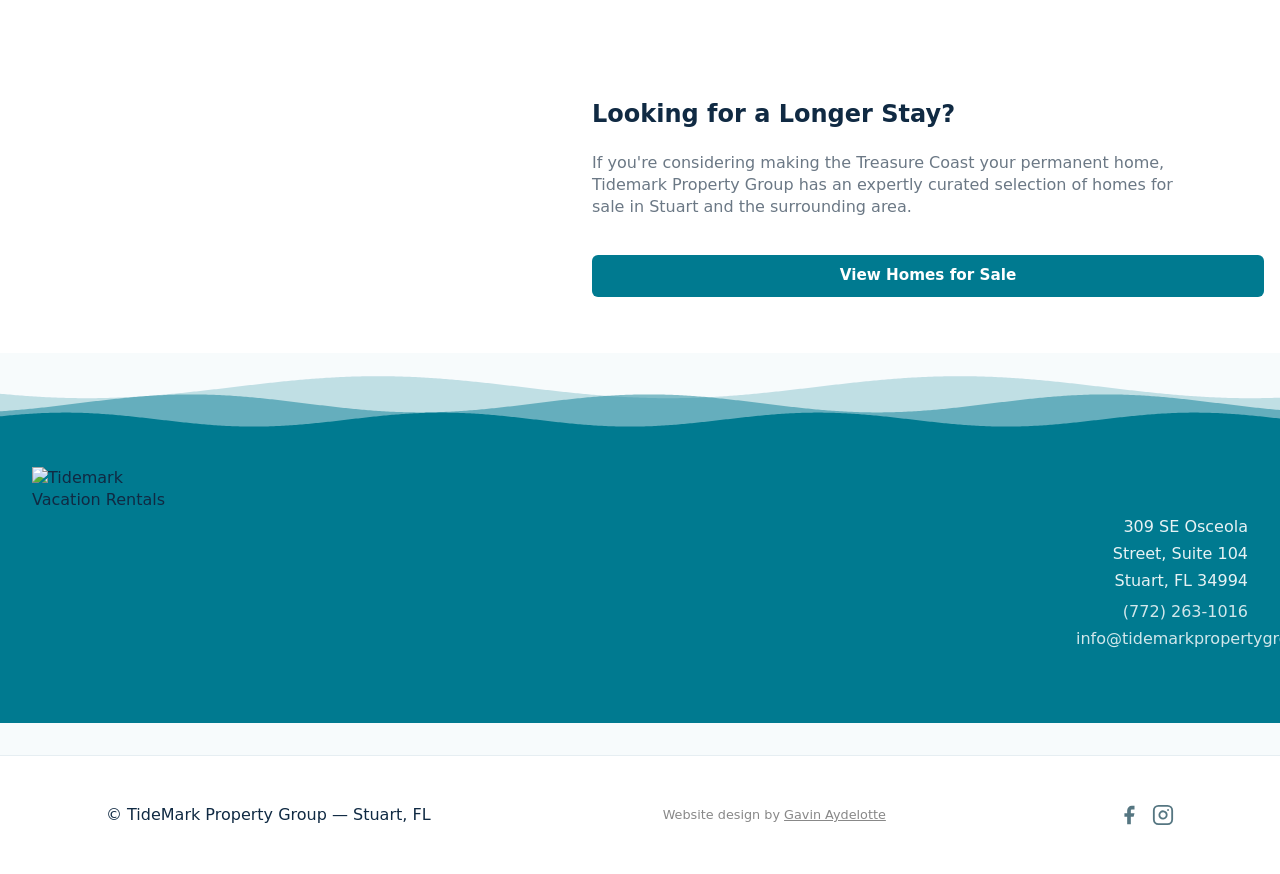
==== commit 0507f04b: "footer update" ====
--- a/index.html
+++ b/index.html
@@ -114,7 +114,7 @@
         <img src="images/logowhite.png" alt="Tidemark Vacation Rentals" class="map-logo">
         <iframe
           title="Stuart, FL map"
-          src="https://www.google.com/maps?q=Florida+Commercial+Real+Estate+309+SE+Osceola+St+Stuart+FL+34994&output=embed&z=17"
+          src="https://www.google.com/maps?q=Florida+Commercial+Real+Estate+309+SE+Osceola+St+Stuart+FL+34994&output=embed&z=17&t=k"
           style="border:0;display:block;flex:1;min-width:0;height:100%"
           allowfullscreen
           loading="lazy"
@@ -132,6 +132,15 @@
   <footer class="site-footer">
     <div class="container footer-inner">
       <p>© TideMark Property Group — Stuart, FL</p>
+      <p style="font-size:.8rem;color:#888;margin:0">Website design by <a href="https://www.instagram.com/gavinaydelotte/" target="_blank" rel="noopener noreferrer" style="color:inherit">Gavin Aydelotte</a></p>
+      <div class="footer-social">
+        <a href="https://www.facebook.com/people/Tidemark-Property-Group/61572818798004/?sk=about" target="_blank" rel="noopener noreferrer" aria-label="Facebook">
+          <svg xmlns="http://www.w3.org/2000/svg" width="22" height="22" viewBox="0 0 24 24" fill="currentColor"><path d="M18 2h-3a5 5 0 0 0-5 5v3H7v4h3v8h4v-8h3l1-4h-4V7a1 1 0 0 1 1-1h3z"/></svg>
+        </a>
+        <a href="https://www.instagram.com/tidemarkpropertygroupfl/" target="_blank" rel="noopener noreferrer" aria-label="Instagram">
+          <svg xmlns="http://www.w3.org/2000/svg" width="22" height="22" viewBox="0 0 24 24" fill="none" stroke="currentColor" stroke-width="2" stroke-linecap="round" stroke-linejoin="round"><rect x="2" y="2" width="20" height="20" rx="5" ry="5"/><path d="M16 11.37A4 4 0 1 1 12.63 8 4 4 0 0 1 16 11.37z"/><line x1="17.5" y1="6.5" x2="17.51" y2="6.5"/></svg>
+        </a>
+      </div>
     </div>
   </footer>
 
--- a/styles/layout.css
+++ b/styles/layout.css
@@ -1,6 +1,5 @@
 /* Layout and structural rules */
-.site-header{background:#fff;border-bottom:1px solid rgba(14,61,77,0.06);position:sticky;top:0;z-index:50;transition:box-shadow 200ms ease}
-.site-header.scrolled{box-shadow:0 6px 20px rgba(13,38,47,0.08)}
+.site-header{background:#fff;border-bottom:1px solid transparent;position:fixed;top:0;left:0;right:0;z-index:50;box-shadow:0 2px 14px rgba(13,38,47,0.10)}
 .header-inner{display:flex;align-items:center;justify-content:space-between;padding:0.75rem 0}
 .brand{font-weight:700;color:var(--accent);text-decoration:none}
 .nav{list-style:none;margin:0;padding:0;display:flex;gap:1rem}
@@ -10,6 +9,10 @@
 .listings-section{padding:1rem 0 3rem}
 .listings{list-style:none;margin:1rem 0 0;padding:0;display:grid;grid-template-columns:repeat(1,1fr);gap:1rem}
 .site-footer{background:#fff;border-top:1px solid rgba(14,61,77,0.06);padding:1rem 0;margin-top:2rem}
+.footer-inner{display:flex;align-items:center;justify-content:space-between;flex-wrap:wrap;gap:.5rem}
+.footer-social{display:flex;align-items:center;gap:.75rem}
+.footer-social a{color:#0e3d4d;opacity:.7;transition:opacity .2s;display:flex}
+.footer-social a:hover{opacity:1}
 
 @media(min-width:640px){
   .listings{grid-template-columns:repeat(2,1fr)}
